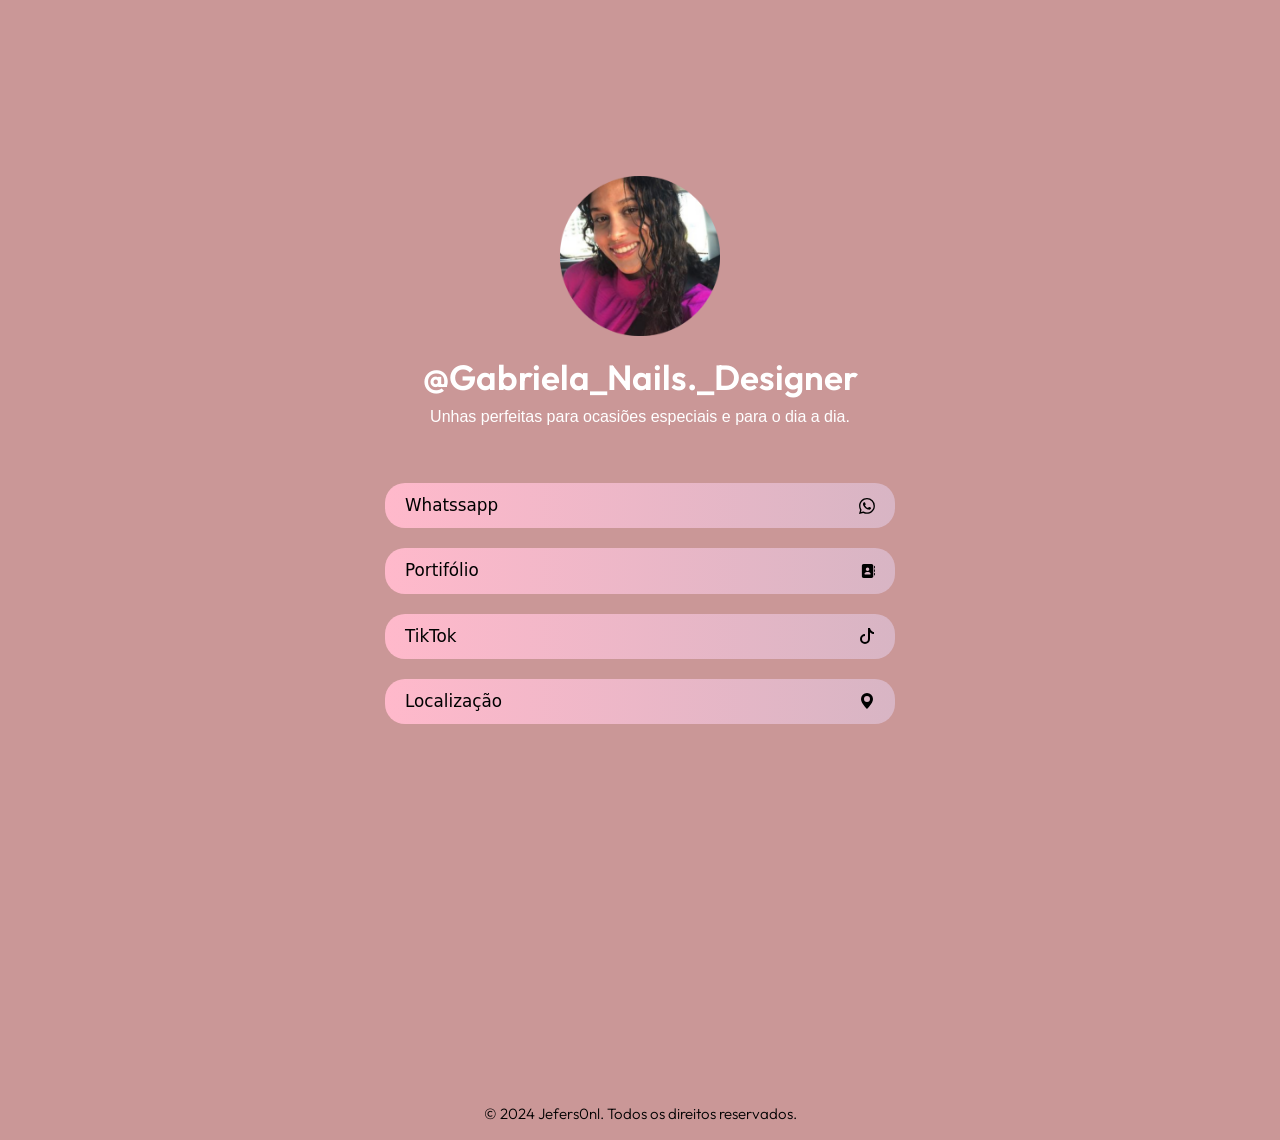
==== index.html @ 289a53f0 "Add files via upload" ====
<!DOCTYPE html>
<html lang="pt-br">
<head>
    <meta charset="UTF-8">
    <meta name="viewport" content="width=device-width, initial-scale=1.0">
    <link href="https://cdn.jsdelivr.net/npm/bootstrap@5.3.3/dist/css/bootstrap.min.css" rel="stylesheet" integrity="sha384-QWTKZyjpPEjISv5WaRU9OFeRpok6YctnYmDr5pNlyT2bRjXh0JMhjY6hW+ALEwIH" crossorigin="anonymous">
    <link rel="stylesheet" href="style.css">

    <style>
       @import url('https://fonts.googleapis.com/css2?family=Outfit:wght@600&display=swap');

       @import url('https://fonts.googleapis.com/css2?family=Outfit:wght@300&display=swap');

        h1{
            font-family: "Outfit", sans-serif; font-optical-sizing: auto; font-weight: 600;
            font-style: normal;
        }

        p{
            font-family: "Outfit", sans-serif; font-optical-sizing: auto;  font-weight: 300;  font-style: normal;
        }
    </style>
</head>
<body>
    <div class="container">
        <header>
            <img src="image.png" alt="minha foto do perfil">
            <h1>@Gabriela_Nails._Designer</h1>
            <p>Unhas perfeitas para ocasiões especiais e para o dia a dia.</p>
        </header>

        <section class="botoes-links">
            <a href="http://api.whatsapp.com/?phone=48996496942&text=" target="_blank" class="link">
                <button class="degrade">
                    <span>Whatssapp</span>
                    <svg xmlns="http://www.w3.org/2000/svg" width="16" height="16" fill="currentColor" class="bi bi-whatsapp" viewBox="0 0 16 16">
                        <path d="M13.601 2.326A7.85 7.85 0 0 0 7.994 0C3.627 0 .068 3.558.064 7.926c0 1.399.366 2.76 1.057 3.965L0 16l4.204-1.102a7.9 7.9 0 0 0 3.79.965h.004c4.368 0 7.926-3.558 7.93-7.93A7.9 7.9 0 0 0 13.6 2.326zM7.994 14.521a6.6 6.6 0 0 1-3.356-.92l-.24-.144-2.494.654.666-2.433-.156-.251a6.56 6.56 0 0 1-1.007-3.505c0-3.626 2.957-6.584 6.591-6.584a6.56 6.56 0 0 1 4.66 1.931 6.56 6.56 0 0 1 1.928 4.66c-.004 3.639-2.961 6.592-6.592 6.592m3.615-4.934c-.197-.099-1.17-.578-1.353-.646-.182-.065-.315-.099-.445.099-.133.197-.513.646-.627.775-.114.133-.232.148-.43.05-.197-.1-.836-.308-1.592-.985-.59-.525-.985-1.175-1.103-1.372-.114-.198-.011-.304.088-.403.087-.088.197-.232.296-.346.1-.114.133-.198.198-.33.065-.134.034-.248-.015-.347-.05-.099-.445-1.076-.612-1.47-.16-.389-.323-.335-.445-.34-.114-.007-.247-.007-.38-.007a.73.73 0 0 0-.529.247c-.182.198-.691.677-.691 1.654s.71 1.916.81 2.049c.098.133 1.394 2.132 3.383 2.992.47.205.84.326 1.129.418.475.152.904.129 1.246.08.38-.058 1.171-.48 1.338-.943.164-.464.164-.86.114-.943-.049-.084-.182-.133-.38-.232"/>
                      </svg>
                </button>
            </a>
            <a href="#" target="_blank" class="link">
                <button class="degrade">
                    <span>Portifólio</span>
                    <svg xmlns="http://www.w3.org/2000/svg" height="14" width="14" viewBox="0 0 512 512"><!--!Font Awesome Free 6.5.2 by @fontawesome - https://fontawesome.com License - https://fontawesome.com/license/free Copyright 2024 Fonticons, Inc.--><path fill="#000000" d="M96 0C60.7 0 32 28.7 32 64V448c0 35.3 28.7 64 64 64H384c35.3 0 64-28.7 64-64V64c0-35.3-28.7-64-64-64H96zM208 288h64c44.2 0 80 35.8 80 80c0 8.8-7.2 16-16 16H144c-8.8 0-16-7.2-16-16c0-44.2 35.8-80 80-80zm-32-96a64 64 0 1 1 128 0 64 64 0 1 1 -128 0zM512 80c0-8.8-7.2-16-16-16s-16 7.2-16 16v64c0 8.8 7.2 16 16 16s16-7.2 16-16V80zM496 192c-8.8 0-16 7.2-16 16v64c0 8.8 7.2 16 16 16s16-7.2 16-16V208c0-8.8-7.2-16-16-16zm16 144c0-8.8-7.2-16-16-16s-16 7.2-16 16v64c0 8.8 7.2 16 16 16s16-7.2 16-16V336z"/></svg>
                </button>
            </a>
            <a href="https://www.tiktok.com/@gabrielasalg57?_t=8mg7gGnjTrK&_r=1" target="_blank" class="link">
                <button class="degrade">
                    <span>TikTok</span>
                    <svg xmlns="http://www.w3.org/2000/svg" width="16" height="16" fill="currentColor" class="bi bi-tiktok" viewBox="0 0 16 16">
                        <path d="M9 0h1.98c.144.715.54 1.617 1.235 2.512C12.895 3.389 13.797 4 15 4v2c-1.753 0-3.07-.814-4-1.829V11a5 5 0 1 1-5-5v2a3 3 0 1 0 3 3z"/>
                      </svg>
                </button>
            </a>
            <a href="https://maps.app.goo.gl/i64W6xBRkdW69cE17" target="_blank" class="link">
                <button class="degrade">
                    <span>Localização</span>
                    <svg xmlns="http://www.w3.org/2000/svg" width="16" height="16" fill="currentColor" class="bi bi-geo-alt-fill" viewBox="0 0 16 16">
                        <path d="M8 16s6-5.686 6-10A6 6 0 0 0 2 6c0 4.314 6 10 6 10m0-7a3 3 0 1 1 0-6 3 3 0 0 1 0 6"/>
                      </svg>    
                </button>
            </a>
        </section>
    </div>
 
    <div class="map-container">
    <iframe src="https://www.google.com/maps/embed?pb=!1m17!1m12!1m3!1d3547.2844128908664!2d-48.632532!3d-27.241608000000003!2m3!1f0!2f0!3f0!3m2!1i1024!2i768!4f13.1!3m2!1m1!2zMjfCsDE0JzI5LjgiUyA0OMKwMzcnNTcuMSJX!5e0!3m2!1spt-BR!2sbr!4v1727739455841!5m2!1spt-BR!2sbr" width="500" height="200" style="border:0; border-radius: 15px;" allowfullscreen="" loading="lazy" referrerpolicy="no-referrer-when-downgrade"></iframe>
    </div>

    <footer>
        <p>© 2024 Jefers0nl. Todos os direitos reservados.</p>
    </footer>
</body>
</html>
---- style.css ----
*{
    margin: 0;
    padding: 0;
    box-sizing: border-box;
}

html{
    height: 100vh;
    font-size: 14px;
}

body{
    background-color: #ca9797;
    height: 100%;
}

.container{
    height: 100%;
    max-width: 550px;
    margin: 0 auto;
    display: flex;
    flex-direction: column;
    justify-content: center;
    padding: 20px;
    color: rgb(255, 255, 255);
}

a{
    text-decoration: none;
    color: rgb(255, 255, 255);
    
}

.degrade{
    background: linear-gradient(to right, #ffb9cb, #d8b5c4);
    
}

header{
    text-align: center;
    margin-bottom: 40px;
}

header img{
    max-width: 160px;
    margin-bottom: 20px;
}

header p{
    font-size: 16px;
    font-family: arial;
}

section.botoes-links{
    display: flex;
    flex-direction: column;
    gap: 20px;
    color: black;
}

a.link button{
    width: 100%;
    padding: 10px 20px;
    display: flex;
    align-items: center;
    justify-content: space-between;
    border: none;
    border-radius: 20px;
    font-size: 1.2em;
    cursor: pointer;
    transition: .2s;
    color: rgb(0, 0, 0);

}

a.link button:hover{
    transform: scale(1.05);
}

.map-container{
    display: flex;
    justify-content: center;
    margin: -24px 50px 27px 47px;
}


footer{
    display: flex;
    justify-content: center;
    font-size: 15px;
    color: rgb(0, 0, 0);
 
}
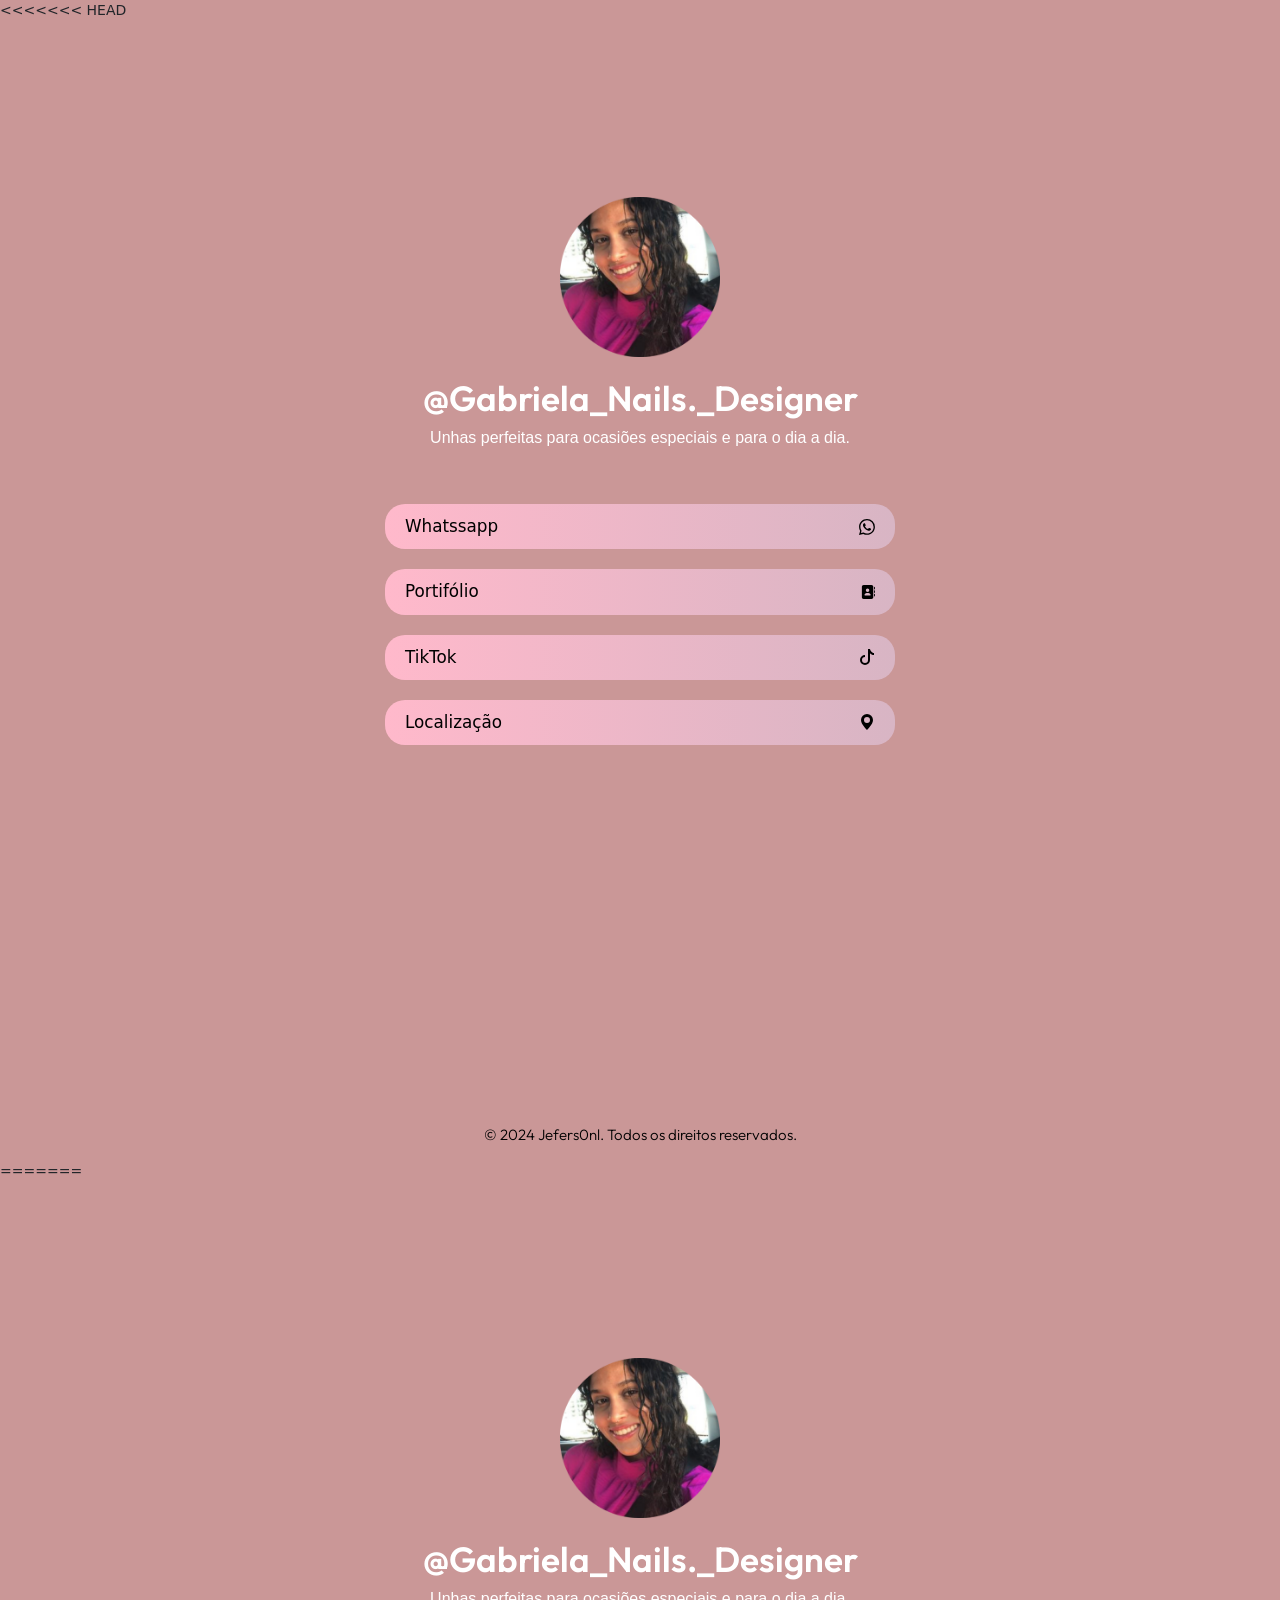
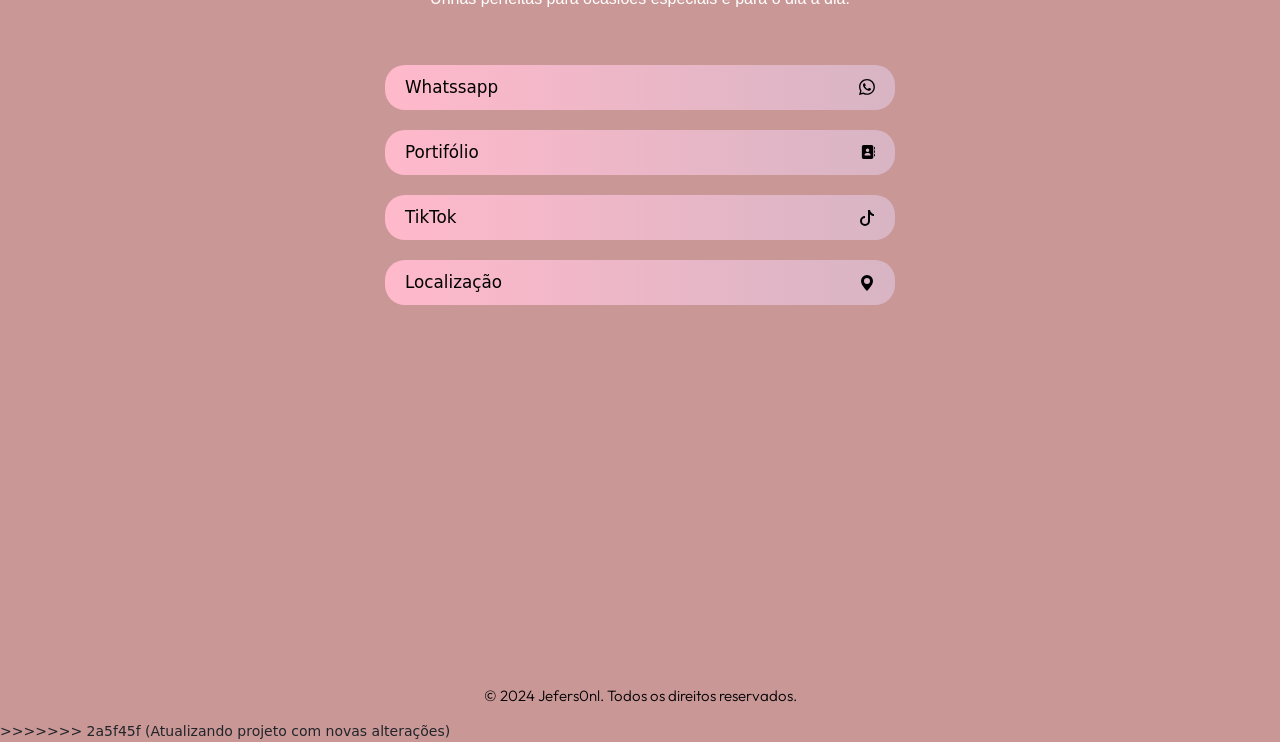
==== commit e453f92d: "Resolve conflicts" ====
--- a/index.html
+++ b/index.html
@@ -1,3 +1,4 @@
+<<<<<<< HEAD
 <!DOCTYPE html>
 <html lang="pt-br">
 <head>
@@ -71,4 +72,79 @@
         <p>© 2024 Jefers0nl. Todos os direitos reservados.</p>
     </footer>
 </body>
+=======
+<!DOCTYPE html>
+<html lang="pt-br">
+<head>
+    <meta charset="UTF-8">
+    <meta name="viewport" content="width=device-width, initial-scale=1.0">
+    <link href="https://cdn.jsdelivr.net/npm/bootstrap@5.3.3/dist/css/bootstrap.min.css" rel="stylesheet" integrity="sha384-QWTKZyjpPEjISv5WaRU9OFeRpok6YctnYmDr5pNlyT2bRjXh0JMhjY6hW+ALEwIH" crossorigin="anonymous">
+    <link rel="stylesheet" href="style.css">
+
+    <style>
+       @import url('https://fonts.googleapis.com/css2?family=Outfit:wght@600&display=swap');
+
+       @import url('https://fonts.googleapis.com/css2?family=Outfit:wght@300&display=swap');
+
+        h1{
+            font-family: "Outfit", sans-serif; font-optical-sizing: auto; font-weight: 600;
+            font-style: normal;
+        }
+
+        p{
+            font-family: "Outfit", sans-serif; font-optical-sizing: auto;  font-weight: 300;  font-style: normal;
+        }
+    </style>
+</head>
+<body>
+    <div class="container">
+        <header>
+            <img src="image.png" alt="minha foto do perfil">
+            <h1>@Gabriela_Nails._Designer</h1>
+            <p>Unhas perfeitas para ocasiões especiais e para o dia a dia.</p>
+        </header>
+
+        <section class="botoes-links">
+            <a href="http://api.whatsapp.com/?phone=48996496942&text=" target="_blank" class="link">
+                <button class="degrade">
+                    <span>Whatssapp</span>
+                    <svg xmlns="http://www.w3.org/2000/svg" width="16" height="16" fill="currentColor" class="bi bi-whatsapp" viewBox="0 0 16 16">
+                        <path d="M13.601 2.326A7.85 7.85 0 0 0 7.994 0C3.627 0 .068 3.558.064 7.926c0 1.399.366 2.76 1.057 3.965L0 16l4.204-1.102a7.9 7.9 0 0 0 3.79.965h.004c4.368 0 7.926-3.558 7.93-7.93A7.9 7.9 0 0 0 13.6 2.326zM7.994 14.521a6.6 6.6 0 0 1-3.356-.92l-.24-.144-2.494.654.666-2.433-.156-.251a6.56 6.56 0 0 1-1.007-3.505c0-3.626 2.957-6.584 6.591-6.584a6.56 6.56 0 0 1 4.66 1.931 6.56 6.56 0 0 1 1.928 4.66c-.004 3.639-2.961 6.592-6.592 6.592m3.615-4.934c-.197-.099-1.17-.578-1.353-.646-.182-.065-.315-.099-.445.099-.133.197-.513.646-.627.775-.114.133-.232.148-.43.05-.197-.1-.836-.308-1.592-.985-.59-.525-.985-1.175-1.103-1.372-.114-.198-.011-.304.088-.403.087-.088.197-.232.296-.346.1-.114.133-.198.198-.33.065-.134.034-.248-.015-.347-.05-.099-.445-1.076-.612-1.47-.16-.389-.323-.335-.445-.34-.114-.007-.247-.007-.38-.007a.73.73 0 0 0-.529.247c-.182.198-.691.677-.691 1.654s.71 1.916.81 2.049c.098.133 1.394 2.132 3.383 2.992.47.205.84.326 1.129.418.475.152.904.129 1.246.08.38-.058 1.171-.48 1.338-.943.164-.464.164-.86.114-.943-.049-.084-.182-.133-.38-.232"/>
+                      </svg>
+                </button>
+            </a>
+            <a href="#" target="_blank" class="link">
+                <button class="degrade">
+                    <span>Portifólio</span>
+                    <svg xmlns="http://www.w3.org/2000/svg" height="14" width="14" viewBox="0 0 512 512"><!--!Font Awesome Free 6.5.2 by @fontawesome - https://fontawesome.com License - https://fontawesome.com/license/free Copyright 2024 Fonticons, Inc.--><path fill="#000000" d="M96 0C60.7 0 32 28.7 32 64V448c0 35.3 28.7 64 64 64H384c35.3 0 64-28.7 64-64V64c0-35.3-28.7-64-64-64H96zM208 288h64c44.2 0 80 35.8 80 80c0 8.8-7.2 16-16 16H144c-8.8 0-16-7.2-16-16c0-44.2 35.8-80 80-80zm-32-96a64 64 0 1 1 128 0 64 64 0 1 1 -128 0zM512 80c0-8.8-7.2-16-16-16s-16 7.2-16 16v64c0 8.8 7.2 16 16 16s16-7.2 16-16V80zM496 192c-8.8 0-16 7.2-16 16v64c0 8.8 7.2 16 16 16s16-7.2 16-16V208c0-8.8-7.2-16-16-16zm16 144c0-8.8-7.2-16-16-16s-16 7.2-16 16v64c0 8.8 7.2 16 16 16s16-7.2 16-16V336z"/></svg>
+                </button>
+            </a>
+            <a href="https://www.tiktok.com/@gabrielasalg57?_t=8mg7gGnjTrK&_r=1" target="_blank" class="link">
+                <button class="degrade">
+                    <span>TikTok</span>
+                    <svg xmlns="http://www.w3.org/2000/svg" width="16" height="16" fill="currentColor" class="bi bi-tiktok" viewBox="0 0 16 16">
+                        <path d="M9 0h1.98c.144.715.54 1.617 1.235 2.512C12.895 3.389 13.797 4 15 4v2c-1.753 0-3.07-.814-4-1.829V11a5 5 0 1 1-5-5v2a3 3 0 1 0 3 3z"/>
+                      </svg>
+                </button>
+            </a>
+            <a href="https://maps.app.goo.gl/bhFPJKZ8M9ZydKer6" target="_blank" class="link">
+                <button class="degrade">
+                    <span>Localização</span>
+                    <svg xmlns="http://www.w3.org/2000/svg" width="16" height="16" fill="currentColor" class="bi bi-geo-alt-fill" viewBox="0 0 16 16">
+                        <path d="M8 16s6-5.686 6-10A6 6 0 0 0 2 6c0 4.314 6 10 6 10m0-7a3 3 0 1 1 0-6 3 3 0 0 1 0 6"/>
+                      </svg>    
+                </button>
+            </a>
+        </section>
+    </div>
+ 
+    <div class="map-container">
+        <iframe src="https://www.google.com/maps/embed?pb=!1m17!1m12!1m3!1d3547.0385592483017!2d-48.653769999999994!3d-27.249319999999997!2m3!1f0!2f0!3f0!3m2!1i1024!2i768!4f13.1!3m2!1m1!2zMjfCsDE0JzU3LjYiUyA0OMKwMzknMTMuNiJX!5e0!3m2!1spt-BR!2sbr!4v1730347279883!5m2!1spt-BR!2sbr" width="500" height="200" style="border:0; border-radius: 15px;" allowfullscreen="" loading="lazy" referrerpolicy="no-referrer-when-downgrade"></iframe>
+    </div>
+
+    <footer>
+        <p>© 2024 Jefers0nl. Todos os direitos reservados.</p>
+    </footer>
+</body>
+>>>>>>> 2a5f45f (Atualizando projeto com novas alterações)
 </html>
--- a/style.css
+++ b/style.css
@@ -1,3 +1,4 @@
+<<<<<<< HEAD
 *{
     margin: 0;
     padding: 0;
@@ -90,4 +91,98 @@
     font-size: 15px;
     color: rgb(0, 0, 0);
  
+=======
+*{
+    margin: 0;
+    padding: 0;
+    box-sizing: border-box;
+}
+
+html{
+    height: 100vh;
+    font-size: 14px;
+}
+
+body{
+    background-color: #ca9797;
+    height: 100%;
+}
+
+.container{
+    height: 100%;
+    max-width: 550px;
+    margin: 0 auto;
+    display: flex;
+    flex-direction: column;
+    justify-content: center;
+    padding: 20px;
+    color: rgb(255, 255, 255);
+}
+
+a{
+    text-decoration: none;
+    color: rgb(255, 255, 255);
+    
+}
+
+.degrade{
+    background: linear-gradient(to right, #ffb9cb, #d8b5c4);
+    
+}
+
+header{
+    text-align: center;
+    margin-bottom: 40px;
+}
+
+header img{
+    max-width: 160px;
+    margin-bottom: 20px;
+}
+
+header p{
+    font-size: 16px;
+    font-family: arial;
+}
+
+section.botoes-links{
+    display: flex;
+    flex-direction: column;
+    gap: 20px;
+    color: black;
+}
+
+a.link button{
+    width: 100%;
+    padding: 10px 20px;
+    display: flex;
+    align-items: center;
+    justify-content: space-between;
+    border: none;
+    border-radius: 20px;
+    font-size: 1.2em;
+    cursor: pointer;
+    transition: .2s;
+    color: rgb(0, 0, 0);
+
+}
+
+a.link button:hover{
+    transform: scale(1.05);
+}
+
+.map-container{
+    display: flex;
+    justify-content: center;
+    margin: -24px 50px 27px 47px;
+}
+
+
+footer{
+    display: flex;
+    justify-content: center;
+    font-size: 15px;
+    color: rgb(0, 0, 0);
+ 
+>>>>>>> 2a5f45f (Atualizando projeto com novas alterações)
 }
--- a/style.css
+++ b/style.css
@@ -1,3 +1,4 @@
+<<<<<<< HEAD
 *{
     margin: 0;
     padding: 0;
@@ -90,4 +91,98 @@
     font-size: 15px;
     color: rgb(0, 0, 0);
  
+=======
+*{
+    margin: 0;
+    padding: 0;
+    box-sizing: border-box;
+}
+
+html{
+    height: 100vh;
+    font-size: 14px;
+}
+
+body{
+    background-color: #ca9797;
+    height: 100%;
+}
+
+.container{
+    height: 100%;
+    max-width: 550px;
+    margin: 0 auto;
+    display: flex;
+    flex-direction: column;
+    justify-content: center;
+    padding: 20px;
+    color: rgb(255, 255, 255);
+}
+
+a{
+    text-decoration: none;
+    color: rgb(255, 255, 255);
+    
+}
+
+.degrade{
+    background: linear-gradient(to right, #ffb9cb, #d8b5c4);
+    
+}
+
+header{
+    text-align: center;
+    margin-bottom: 40px;
+}
+
+header img{
+    max-width: 160px;
+    margin-bottom: 20px;
+}
+
+header p{
+    font-size: 16px;
+    font-family: arial;
+}
+
+section.botoes-links{
+    display: flex;
+    flex-direction: column;
+    gap: 20px;
+    color: black;
+}
+
+a.link button{
+    width: 100%;
+    padding: 10px 20px;
+    display: flex;
+    align-items: center;
+    justify-content: space-between;
+    border: none;
+    border-radius: 20px;
+    font-size: 1.2em;
+    cursor: pointer;
+    transition: .2s;
+    color: rgb(0, 0, 0);
+
+}
+
+a.link button:hover{
+    transform: scale(1.05);
+}
+
+.map-container{
+    display: flex;
+    justify-content: center;
+    margin: -24px 50px 27px 47px;
+}
+
+
+footer{
+    display: flex;
+    justify-content: center;
+    font-size: 15px;
+    color: rgb(0, 0, 0);
+ 
+>>>>>>> 2a5f45f (Atualizando projeto com novas alterações)
 }
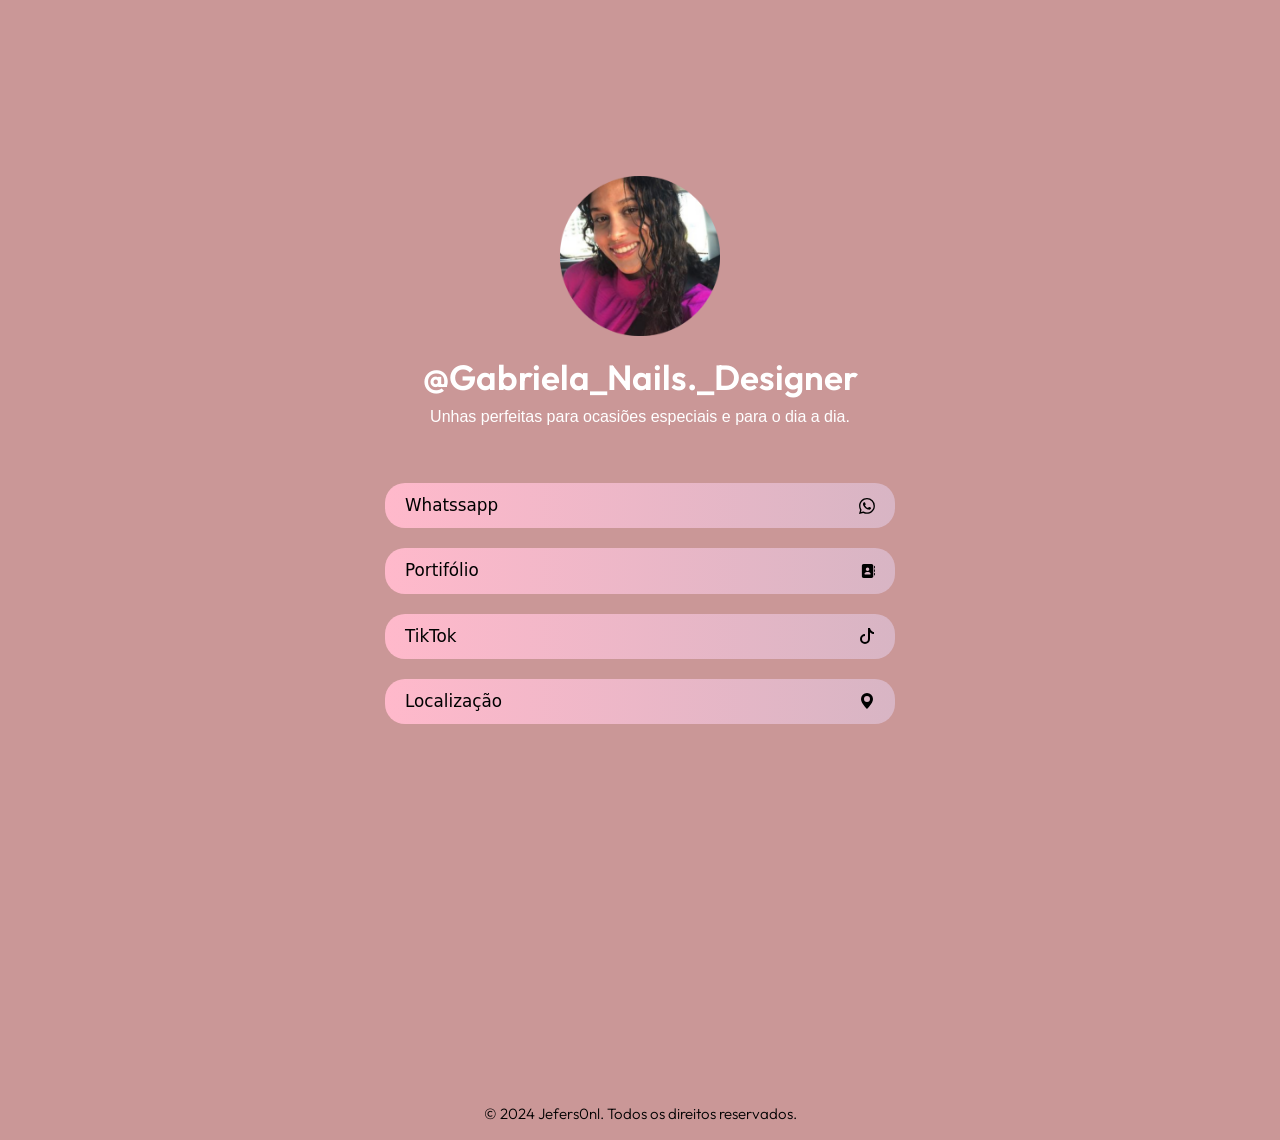
==== commit 5eddc3e6: "Add files via upload" ====
--- a/index.html
+++ b/index.html
@@ -1,4 +1,3 @@
-<<<<<<< HEAD
 <!DOCTYPE html>
 <html lang="pt-br">
 <head>
@@ -53,7 +52,7 @@
                       </svg>
                 </button>
             </a>
-            <a href="https://maps.app.goo.gl/i64W6xBRkdW69cE17" target="_blank" class="link">
+            <a href="https://maps.app.goo.gl/bhFPJKZ8M9ZydKer6" target="_blank" class="link">
                 <button class="degrade">
                     <span>Localização</span>
                     <svg xmlns="http://www.w3.org/2000/svg" width="16" height="16" fill="currentColor" class="bi bi-geo-alt-fill" viewBox="0 0 16 16">
@@ -65,86 +64,11 @@
     </div>
  
     <div class="map-container">
-    <iframe src="https://www.google.com/maps/embed?pb=!1m17!1m12!1m3!1d3547.2844128908664!2d-48.632532!3d-27.241608000000003!2m3!1f0!2f0!3f0!3m2!1i1024!2i768!4f13.1!3m2!1m1!2zMjfCsDE0JzI5LjgiUyA0OMKwMzcnNTcuMSJX!5e0!3m2!1spt-BR!2sbr!4v1727739455841!5m2!1spt-BR!2sbr" width="500" height="200" style="border:0; border-radius: 15px;" allowfullscreen="" loading="lazy" referrerpolicy="no-referrer-when-downgrade"></iframe>
+        <iframe src="https://www.google.com/maps/embed?pb=!1m17!1m12!1m3!1d3547.0385592483017!2d-48.653769999999994!3d-27.249319999999997!2m3!1f0!2f0!3f0!3m2!1i1024!2i768!4f13.1!3m2!1m1!2zMjfCsDE0JzU3LjYiUyA0OMKwMzknMTMuNiJX!5e0!3m2!1spt-BR!2sbr!4v1730347279883!5m2!1spt-BR!2sbr" width="500" height="200" style="border:0; border-radius: 15px;" allowfullscreen="" loading="lazy" referrerpolicy="no-referrer-when-downgrade"></iframe>
     </div>
 
     <footer>
         <p>© 2024 Jefers0nl. Todos os direitos reservados.</p>
     </footer>
 </body>
-=======
-<!DOCTYPE html>
-<html lang="pt-br">
-<head>
-    <meta charset="UTF-8">
-    <meta name="viewport" content="width=device-width, initial-scale=1.0">
-    <link href="https://cdn.jsdelivr.net/npm/bootstrap@5.3.3/dist/css/bootstrap.min.css" rel="stylesheet" integrity="sha384-QWTKZyjpPEjISv5WaRU9OFeRpok6YctnYmDr5pNlyT2bRjXh0JMhjY6hW+ALEwIH" crossorigin="anonymous">
-    <link rel="stylesheet" href="style.css">
-
-    <style>
-       @import url('https://fonts.googleapis.com/css2?family=Outfit:wght@600&display=swap');
-
-       @import url('https://fonts.googleapis.com/css2?family=Outfit:wght@300&display=swap');
-
-        h1{
-            font-family: "Outfit", sans-serif; font-optical-sizing: auto; font-weight: 600;
-            font-style: normal;
-        }
-
-        p{
-            font-family: "Outfit", sans-serif; font-optical-sizing: auto;  font-weight: 300;  font-style: normal;
-        }
-    </style>
-</head>
-<body>
-    <div class="container">
-        <header>
-            <img src="image.png" alt="minha foto do perfil">
-            <h1>@Gabriela_Nails._Designer</h1>
-            <p>Unhas perfeitas para ocasiões especiais e para o dia a dia.</p>
-        </header>
-
-        <section class="botoes-links">
-            <a href="http://api.whatsapp.com/?phone=48996496942&text=" target="_blank" class="link">
-                <button class="degrade">
-                    <span>Whatssapp</span>
-                    <svg xmlns="http://www.w3.org/2000/svg" width="16" height="16" fill="currentColor" class="bi bi-whatsapp" viewBox="0 0 16 16">
-                        <path d="M13.601 2.326A7.85 7.85 0 0 0 7.994 0C3.627 0 .068 3.558.064 7.926c0 1.399.366 2.76 1.057 3.965L0 16l4.204-1.102a7.9 7.9 0 0 0 3.79.965h.004c4.368 0 7.926-3.558 7.93-7.93A7.9 7.9 0 0 0 13.6 2.326zM7.994 14.521a6.6 6.6 0 0 1-3.356-.92l-.24-.144-2.494.654.666-2.433-.156-.251a6.56 6.56 0 0 1-1.007-3.505c0-3.626 2.957-6.584 6.591-6.584a6.56 6.56 0 0 1 4.66 1.931 6.56 6.56 0 0 1 1.928 4.66c-.004 3.639-2.961 6.592-6.592 6.592m3.615-4.934c-.197-.099-1.17-.578-1.353-.646-.182-.065-.315-.099-.445.099-.133.197-.513.646-.627.775-.114.133-.232.148-.43.05-.197-.1-.836-.308-1.592-.985-.59-.525-.985-1.175-1.103-1.372-.114-.198-.011-.304.088-.403.087-.088.197-.232.296-.346.1-.114.133-.198.198-.33.065-.134.034-.248-.015-.347-.05-.099-.445-1.076-.612-1.47-.16-.389-.323-.335-.445-.34-.114-.007-.247-.007-.38-.007a.73.73 0 0 0-.529.247c-.182.198-.691.677-.691 1.654s.71 1.916.81 2.049c.098.133 1.394 2.132 3.383 2.992.47.205.84.326 1.129.418.475.152.904.129 1.246.08.38-.058 1.171-.48 1.338-.943.164-.464.164-.86.114-.943-.049-.084-.182-.133-.38-.232"/>
-                      </svg>
-                </button>
-            </a>
-            <a href="#" target="_blank" class="link">
-                <button class="degrade">
-                    <span>Portifólio</span>
-                    <svg xmlns="http://www.w3.org/2000/svg" height="14" width="14" viewBox="0 0 512 512"><!--!Font Awesome Free 6.5.2 by @fontawesome - https://fontawesome.com License - https://fontawesome.com/license/free Copyright 2024 Fonticons, Inc.--><path fill="#000000" d="M96 0C60.7 0 32 28.7 32 64V448c0 35.3 28.7 64 64 64H384c35.3 0 64-28.7 64-64V64c0-35.3-28.7-64-64-64H96zM208 288h64c44.2 0 80 35.8 80 80c0 8.8-7.2 16-16 16H144c-8.8 0-16-7.2-16-16c0-44.2 35.8-80 80-80zm-32-96a64 64 0 1 1 128 0 64 64 0 1 1 -128 0zM512 80c0-8.8-7.2-16-16-16s-16 7.2-16 16v64c0 8.8 7.2 16 16 16s16-7.2 16-16V80zM496 192c-8.8 0-16 7.2-16 16v64c0 8.8 7.2 16 16 16s16-7.2 16-16V208c0-8.8-7.2-16-16-16zm16 144c0-8.8-7.2-16-16-16s-16 7.2-16 16v64c0 8.8 7.2 16 16 16s16-7.2 16-16V336z"/></svg>
-                </button>
-            </a>
-            <a href="https://www.tiktok.com/@gabrielasalg57?_t=8mg7gGnjTrK&_r=1" target="_blank" class="link">
-                <button class="degrade">
-                    <span>TikTok</span>
-                    <svg xmlns="http://www.w3.org/2000/svg" width="16" height="16" fill="currentColor" class="bi bi-tiktok" viewBox="0 0 16 16">
-                        <path d="M9 0h1.98c.144.715.54 1.617 1.235 2.512C12.895 3.389 13.797 4 15 4v2c-1.753 0-3.07-.814-4-1.829V11a5 5 0 1 1-5-5v2a3 3 0 1 0 3 3z"/>
-                      </svg>
-                </button>
-            </a>
-            <a href="https://maps.app.goo.gl/bhFPJKZ8M9ZydKer6" target="_blank" class="link">
-                <button class="degrade">
-                    <span>Localização</span>
-                    <svg xmlns="http://www.w3.org/2000/svg" width="16" height="16" fill="currentColor" class="bi bi-geo-alt-fill" viewBox="0 0 16 16">
-                        <path d="M8 16s6-5.686 6-10A6 6 0 0 0 2 6c0 4.314 6 10 6 10m0-7a3 3 0 1 1 0-6 3 3 0 0 1 0 6"/>
-                      </svg>    
-                </button>
-            </a>
-        </section>
-    </div>
- 
-    <div class="map-container">
-        <iframe src="https://www.google.com/maps/embed?pb=!1m17!1m12!1m3!1d3547.0385592483017!2d-48.653769999999994!3d-27.249319999999997!2m3!1f0!2f0!3f0!3m2!1i1024!2i768!4f13.1!3m2!1m1!2zMjfCsDE0JzU3LjYiUyA0OMKwMzknMTMuNiJX!5e0!3m2!1spt-BR!2sbr!4v1730347279883!5m2!1spt-BR!2sbr" width="500" height="200" style="border:0; border-radius: 15px;" allowfullscreen="" loading="lazy" referrerpolicy="no-referrer-when-downgrade"></iframe>
-    </div>
-
-    <footer>
-        <p>© 2024 Jefers0nl. Todos os direitos reservados.</p>
-    </footer>
-</body>
->>>>>>> 2a5f45f (Atualizando projeto com novas alterações)
 </html>
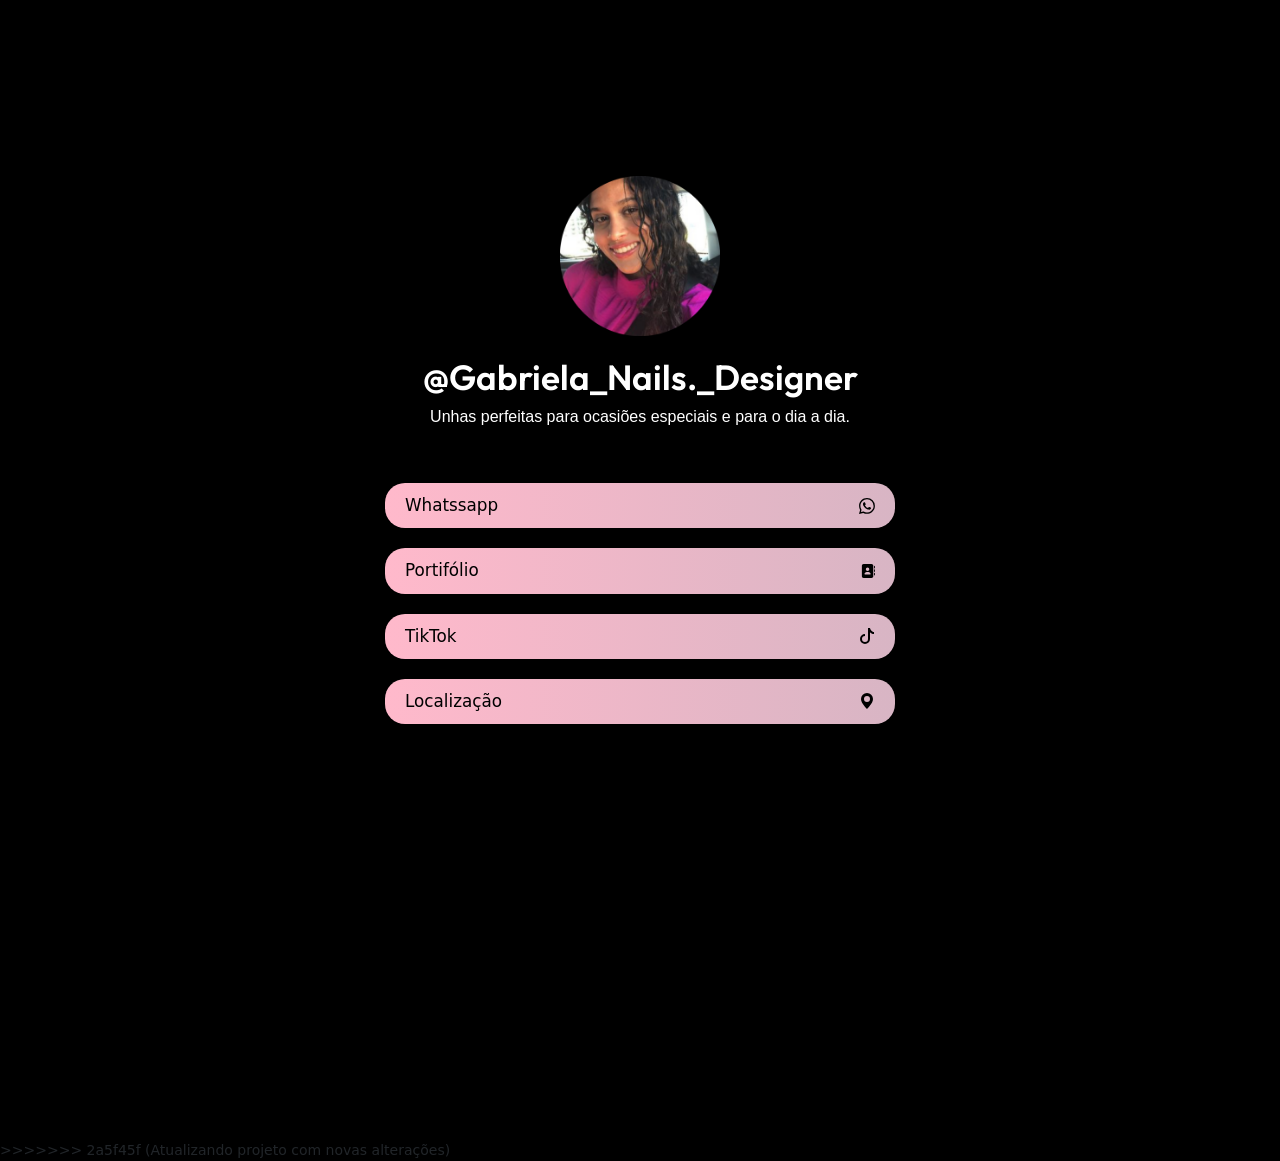
==== commit aa2567f9: "atualização das cores" ====
--- a/index.html
+++ b/index.html
@@ -1,74 +1,76 @@
-<!DOCTYPE html>
-<html lang="pt-br">
-<head>
-    <meta charset="UTF-8">
-    <meta name="viewport" content="width=device-width, initial-scale=1.0">
-    <link href="https://cdn.jsdelivr.net/npm/bootstrap@5.3.3/dist/css/bootstrap.min.css" rel="stylesheet" integrity="sha384-QWTKZyjpPEjISv5WaRU9OFeRpok6YctnYmDr5pNlyT2bRjXh0JMhjY6hW+ALEwIH" crossorigin="anonymous">
-    <link rel="stylesheet" href="style.css">
-
-    <style>
-       @import url('https://fonts.googleapis.com/css2?family=Outfit:wght@600&display=swap');
-
-       @import url('https://fonts.googleapis.com/css2?family=Outfit:wght@300&display=swap');
-
-        h1{
-            font-family: "Outfit", sans-serif; font-optical-sizing: auto; font-weight: 600;
-            font-style: normal;
-        }
-
-        p{
-            font-family: "Outfit", sans-serif; font-optical-sizing: auto;  font-weight: 300;  font-style: normal;
-        }
-    </style>
-</head>
-<body>
-    <div class="container">
-        <header>
-            <img src="image.png" alt="minha foto do perfil">
-            <h1>@Gabriela_Nails._Designer</h1>
-            <p>Unhas perfeitas para ocasiões especiais e para o dia a dia.</p>
-        </header>
-
-        <section class="botoes-links">
-            <a href="http://api.whatsapp.com/?phone=48996496942&text=" target="_blank" class="link">
-                <button class="degrade">
-                    <span>Whatssapp</span>
-                    <svg xmlns="http://www.w3.org/2000/svg" width="16" height="16" fill="currentColor" class="bi bi-whatsapp" viewBox="0 0 16 16">
-                        <path d="M13.601 2.326A7.85 7.85 0 0 0 7.994 0C3.627 0 .068 3.558.064 7.926c0 1.399.366 2.76 1.057 3.965L0 16l4.204-1.102a7.9 7.9 0 0 0 3.79.965h.004c4.368 0 7.926-3.558 7.93-7.93A7.9 7.9 0 0 0 13.6 2.326zM7.994 14.521a6.6 6.6 0 0 1-3.356-.92l-.24-.144-2.494.654.666-2.433-.156-.251a6.56 6.56 0 0 1-1.007-3.505c0-3.626 2.957-6.584 6.591-6.584a6.56 6.56 0 0 1 4.66 1.931 6.56 6.56 0 0 1 1.928 4.66c-.004 3.639-2.961 6.592-6.592 6.592m3.615-4.934c-.197-.099-1.17-.578-1.353-.646-.182-.065-.315-.099-.445.099-.133.197-.513.646-.627.775-.114.133-.232.148-.43.05-.197-.1-.836-.308-1.592-.985-.59-.525-.985-1.175-1.103-1.372-.114-.198-.011-.304.088-.403.087-.088.197-.232.296-.346.1-.114.133-.198.198-.33.065-.134.034-.248-.015-.347-.05-.099-.445-1.076-.612-1.47-.16-.389-.323-.335-.445-.34-.114-.007-.247-.007-.38-.007a.73.73 0 0 0-.529.247c-.182.198-.691.677-.691 1.654s.71 1.916.81 2.049c.098.133 1.394 2.132 3.383 2.992.47.205.84.326 1.129.418.475.152.904.129 1.246.08.38-.058 1.171-.48 1.338-.943.164-.464.164-.86.114-.943-.049-.084-.182-.133-.38-.232"/>
-                      </svg>
-                </button>
-            </a>
-            <a href="#" target="_blank" class="link">
-                <button class="degrade">
-                    <span>Portifólio</span>
-                    <svg xmlns="http://www.w3.org/2000/svg" height="14" width="14" viewBox="0 0 512 512"><!--!Font Awesome Free 6.5.2 by @fontawesome - https://fontawesome.com License - https://fontawesome.com/license/free Copyright 2024 Fonticons, Inc.--><path fill="#000000" d="M96 0C60.7 0 32 28.7 32 64V448c0 35.3 28.7 64 64 64H384c35.3 0 64-28.7 64-64V64c0-35.3-28.7-64-64-64H96zM208 288h64c44.2 0 80 35.8 80 80c0 8.8-7.2 16-16 16H144c-8.8 0-16-7.2-16-16c0-44.2 35.8-80 80-80zm-32-96a64 64 0 1 1 128 0 64 64 0 1 1 -128 0zM512 80c0-8.8-7.2-16-16-16s-16 7.2-16 16v64c0 8.8 7.2 16 16 16s16-7.2 16-16V80zM496 192c-8.8 0-16 7.2-16 16v64c0 8.8 7.2 16 16 16s16-7.2 16-16V208c0-8.8-7.2-16-16-16zm16 144c0-8.8-7.2-16-16-16s-16 7.2-16 16v64c0 8.8 7.2 16 16 16s16-7.2 16-16V336z"/></svg>
-                </button>
-            </a>
-            <a href="https://www.tiktok.com/@gabrielasalg57?_t=8mg7gGnjTrK&_r=1" target="_blank" class="link">
-                <button class="degrade">
-                    <span>TikTok</span>
-                    <svg xmlns="http://www.w3.org/2000/svg" width="16" height="16" fill="currentColor" class="bi bi-tiktok" viewBox="0 0 16 16">
-                        <path d="M9 0h1.98c.144.715.54 1.617 1.235 2.512C12.895 3.389 13.797 4 15 4v2c-1.753 0-3.07-.814-4-1.829V11a5 5 0 1 1-5-5v2a3 3 0 1 0 3 3z"/>
-                      </svg>
-                </button>
-            </a>
-            <a href="https://maps.app.goo.gl/bhFPJKZ8M9ZydKer6" target="_blank" class="link">
-                <button class="degrade">
-                    <span>Localização</span>
-                    <svg xmlns="http://www.w3.org/2000/svg" width="16" height="16" fill="currentColor" class="bi bi-geo-alt-fill" viewBox="0 0 16 16">
-                        <path d="M8 16s6-5.686 6-10A6 6 0 0 0 2 6c0 4.314 6 10 6 10m0-7a3 3 0 1 1 0-6 3 3 0 0 1 0 6"/>
-                      </svg>    
-                </button>
-            </a>
-        </section>
-    </div>
- 
-    <div class="map-container">
-        <iframe src="https://www.google.com/maps/embed?pb=!1m17!1m12!1m3!1d3547.0385592483017!2d-48.653769999999994!3d-27.249319999999997!2m3!1f0!2f0!3f0!3m2!1i1024!2i768!4f13.1!3m2!1m1!2zMjfCsDE0JzU3LjYiUyA0OMKwMzknMTMuNiJX!5e0!3m2!1spt-BR!2sbr!4v1730347279883!5m2!1spt-BR!2sbr" width="500" height="200" style="border:0; border-radius: 15px;" allowfullscreen="" loading="lazy" referrerpolicy="no-referrer-when-downgrade"></iframe>
-    </div>
-
-    <footer>
-        <p>© 2024 Jefers0nl. Todos os direitos reservados.</p>
-    </footer>
-</body>
+<!DOCTYPE html>
+<html lang="pt-br">
+<head>
+    <meta charset="UTF-8">
+    <meta name="viewport" content="width=device-width, initial-scale=1.0">
+    <link href="https://cdn.jsdelivr.net/npm/bootstrap@5.3.3/dist/css/bootstrap.min.css" rel="stylesheet" integrity="sha384-QWTKZyjpPEjISv5WaRU9OFeRpok6YctnYmDr5pNlyT2bRjXh0JMhjY6hW+ALEwIH" crossorigin="anonymous">
+    <link rel="stylesheet" href="style.css">
+
+    <style>
+       @import url('https://fonts.googleapis.com/css2?family=Outfit:wght@600&display=swap');
+
+       @import url('https://fonts.googleapis.com/css2?family=Outfit:wght@300&display=swap');
+
+        h1{
+            font-family: "Outfit", sans-serif; font-optical-sizing: auto; font-weight: 600;
+            font-style: normal;
+        }
+
+        p{
+            font-family: "Outfit", sans-serif; font-optical-sizing: auto;  font-weight: 300;  font-style: normal;
+        }
+    </style>
+</head>
+<body>
+    <div class="container">
+        <header>
+            <img src="image.png" alt="minha foto do perfil">
+            <h1>@Gabriela_Nails._Designer</h1>
+            <p>Unhas perfeitas para ocasiões especiais e para o dia a dia.</p>
+        </header>
+
+        <section class="botoes-links">
+            <a href="http://api.whatsapp.com/?phone=48996496942&text=" target="_blank" class="link">
+                <button class="degrade">
+                    <span>Whatssapp</span>
+                    <svg xmlns="http://www.w3.org/2000/svg" width="16" height="16" fill="currentColor" class="bi bi-whatsapp" viewBox="0 0 16 16">
+                        <path d="M13.601 2.326A7.85 7.85 0 0 0 7.994 0C3.627 0 .068 3.558.064 7.926c0 1.399.366 2.76 1.057 3.965L0 16l4.204-1.102a7.9 7.9 0 0 0 3.79.965h.004c4.368 0 7.926-3.558 7.93-7.93A7.9 7.9 0 0 0 13.6 2.326zM7.994 14.521a6.6 6.6 0 0 1-3.356-.92l-.24-.144-2.494.654.666-2.433-.156-.251a6.56 6.56 0 0 1-1.007-3.505c0-3.626 2.957-6.584 6.591-6.584a6.56 6.56 0 0 1 4.66 1.931 6.56 6.56 0 0 1 1.928 4.66c-.004 3.639-2.961 6.592-6.592 6.592m3.615-4.934c-.197-.099-1.17-.578-1.353-.646-.182-.065-.315-.099-.445.099-.133.197-.513.646-.627.775-.114.133-.232.148-.43.05-.197-.1-.836-.308-1.592-.985-.59-.525-.985-1.175-1.103-1.372-.114-.198-.011-.304.088-.403.087-.088.197-.232.296-.346.1-.114.133-.198.198-.33.065-.134.034-.248-.015-.347-.05-.099-.445-1.076-.612-1.47-.16-.389-.323-.335-.445-.34-.114-.007-.247-.007-.38-.007a.73.73 0 0 0-.529.247c-.182.198-.691.677-.691 1.654s.71 1.916.81 2.049c.098.133 1.394 2.132 3.383 2.992.47.205.84.326 1.129.418.475.152.904.129 1.246.08.38-.058 1.171-.48 1.338-.943.164-.464.164-.86.114-.943-.049-.084-.182-.133-.38-.232"/>
+                      </svg>
+                </button>
+            </a>
+            <a href="#" target="_blank" class="link">
+                <button class="degrade">
+                    <span>Portifólio</span>
+                    <svg xmlns="http://www.w3.org/2000/svg" height="14" width="14" viewBox="0 0 512 512"><!--!Font Awesome Free 6.5.2 by @fontawesome - https://fontawesome.com License - https://fontawesome.com/license/free Copyright 2024 Fonticons, Inc.--><path fill="#000000" d="M96 0C60.7 0 32 28.7 32 64V448c0 35.3 28.7 64 64 64H384c35.3 0 64-28.7 64-64V64c0-35.3-28.7-64-64-64H96zM208 288h64c44.2 0 80 35.8 80 80c0 8.8-7.2 16-16 16H144c-8.8 0-16-7.2-16-16c0-44.2 35.8-80 80-80zm-32-96a64 64 0 1 1 128 0 64 64 0 1 1 -128 0zM512 80c0-8.8-7.2-16-16-16s-16 7.2-16 16v64c0 8.8 7.2 16 16 16s16-7.2 16-16V80zM496 192c-8.8 0-16 7.2-16 16v64c0 8.8 7.2 16 16 16s16-7.2 16-16V208c0-8.8-7.2-16-16-16zm16 144c0-8.8-7.2-16-16-16s-16 7.2-16 16v64c0 8.8 7.2 16 16 16s16-7.2 16-16V336z"/></svg>
+                </button>
+            </a>
+            <a href="https://www.tiktok.com/@gabrielasalg57?_t=8mg7gGnjTrK&_r=1" target="_blank" class="link">
+                <button class="degrade">
+                    <span>TikTok</span>
+                    <svg xmlns="http://www.w3.org/2000/svg" width="16" height="16" fill="currentColor" class="bi bi-tiktok" viewBox="0 0 16 16">
+                        <path d="M9 0h1.98c.144.715.54 1.617 1.235 2.512C12.895 3.389 13.797 4 15 4v2c-1.753 0-3.07-.814-4-1.829V11a5 5 0 1 1-5-5v2a3 3 0 1 0 3 3z"/>
+                      </svg>
+                </button>
+            </a>
+            <a href="https://maps.app.goo.gl/bhFPJKZ8M9ZydKer6" target="_blank" class="link">
+                <button class="degrade">
+                    <span>Localização</span>
+                    <svg xmlns="http://www.w3.org/2000/svg" width="16" height="16" fill="currentColor" class="bi bi-geo-alt-fill" viewBox="0 0 16 16">
+                        <path d="M8 16s6-5.686 6-10A6 6 0 0 0 2 6c0 4.314 6 10 6 10m0-7a3 3 0 1 1 0-6 3 3 0 0 1 0 6"/>
+                      </svg>    
+                </button>
+            </a>
+        </section>
+    </div>
+ 
+    <div class="map-container">
+        <iframe src="https://www.google.com/maps/embed?pb=!1m17!1m12!1m3!1d3547.0385592483017!2d-48.653769999999994!3d-27.249319999999997!2m3!1f0!2f0!3f0!3m2!1i1024!2i768!4f13.1!3m2!1m1!2zMjfCsDE0JzU3LjYiUyA0OMKwMzknMTMuNiJX!5e0!3m2!1spt-BR!2sbr!4v1730347279883!5m2!1spt-BR!2sbr" width="500" height="200" style="border:0; border-radius: 15px;" allowfullscreen="" loading="lazy" referrerpolicy="no-referrer-when-downgrade"></iframe>
+    </div>
+
+    <footer>
+        <p>© 2024 Jefers0nl. Todos os direitos reservados.</p>
+    </footer>
+    <script src="script.js"></script>
+</body>
+>>>>>>> 2a5f45f (Atualizando projeto com novas alterações)
 </html>
--- a/style.css
+++ b/style.css
@@ -1,97 +1,3 @@
-<<<<<<< HEAD
-*{
-    margin: 0;
-    padding: 0;
-    box-sizing: border-box;
-}
-
-html{
-    height: 100vh;
-    font-size: 14px;
-}
-
-body{
-    background-color: #ca9797;
-    height: 100%;
-}
-
-.container{
-    height: 100%;
-    max-width: 550px;
-    margin: 0 auto;
-    display: flex;
-    flex-direction: column;
-    justify-content: center;
-    padding: 20px;
-    color: rgb(255, 255, 255);
-}
-
-a{
-    text-decoration: none;
-    color: rgb(255, 255, 255);
-    
-}
-
-.degrade{
-    background: linear-gradient(to right, #ffb9cb, #d8b5c4);
-    
-}
-
-header{
-    text-align: center;
-    margin-bottom: 40px;
-}
-
-header img{
-    max-width: 160px;
-    margin-bottom: 20px;
-}
-
-header p{
-    font-size: 16px;
-    font-family: arial;
-}
-
-section.botoes-links{
-    display: flex;
-    flex-direction: column;
-    gap: 20px;
-    color: black;
-}
-
-a.link button{
-    width: 100%;
-    padding: 10px 20px;
-    display: flex;
-    align-items: center;
-    justify-content: space-between;
-    border: none;
-    border-radius: 20px;
-    font-size: 1.2em;
-    cursor: pointer;
-    transition: .2s;
-    color: rgb(0, 0, 0);
-
-}
-
-a.link button:hover{
-    transform: scale(1.05);
-}
-
-.map-container{
-    display: flex;
-    justify-content: center;
-    margin: -24px 50px 27px 47px;
-}
-
-
-footer{
-    display: flex;
-    justify-content: center;
-    font-size: 15px;
-    color: rgb(0, 0, 0);
- 
-=======
 *{
     margin: 0;
     padding: 0;
@@ -104,7 +10,7 @@
 }
 
 body{
-    background-color: #ca9797;
+    background-color: #000000;
     height: 100%;
 }
 
@@ -183,6 +89,4 @@
     justify-content: center;
     font-size: 15px;
     color: rgb(0, 0, 0);
- 
->>>>>>> 2a5f45f (Atualizando projeto com novas alterações)
-}+}
